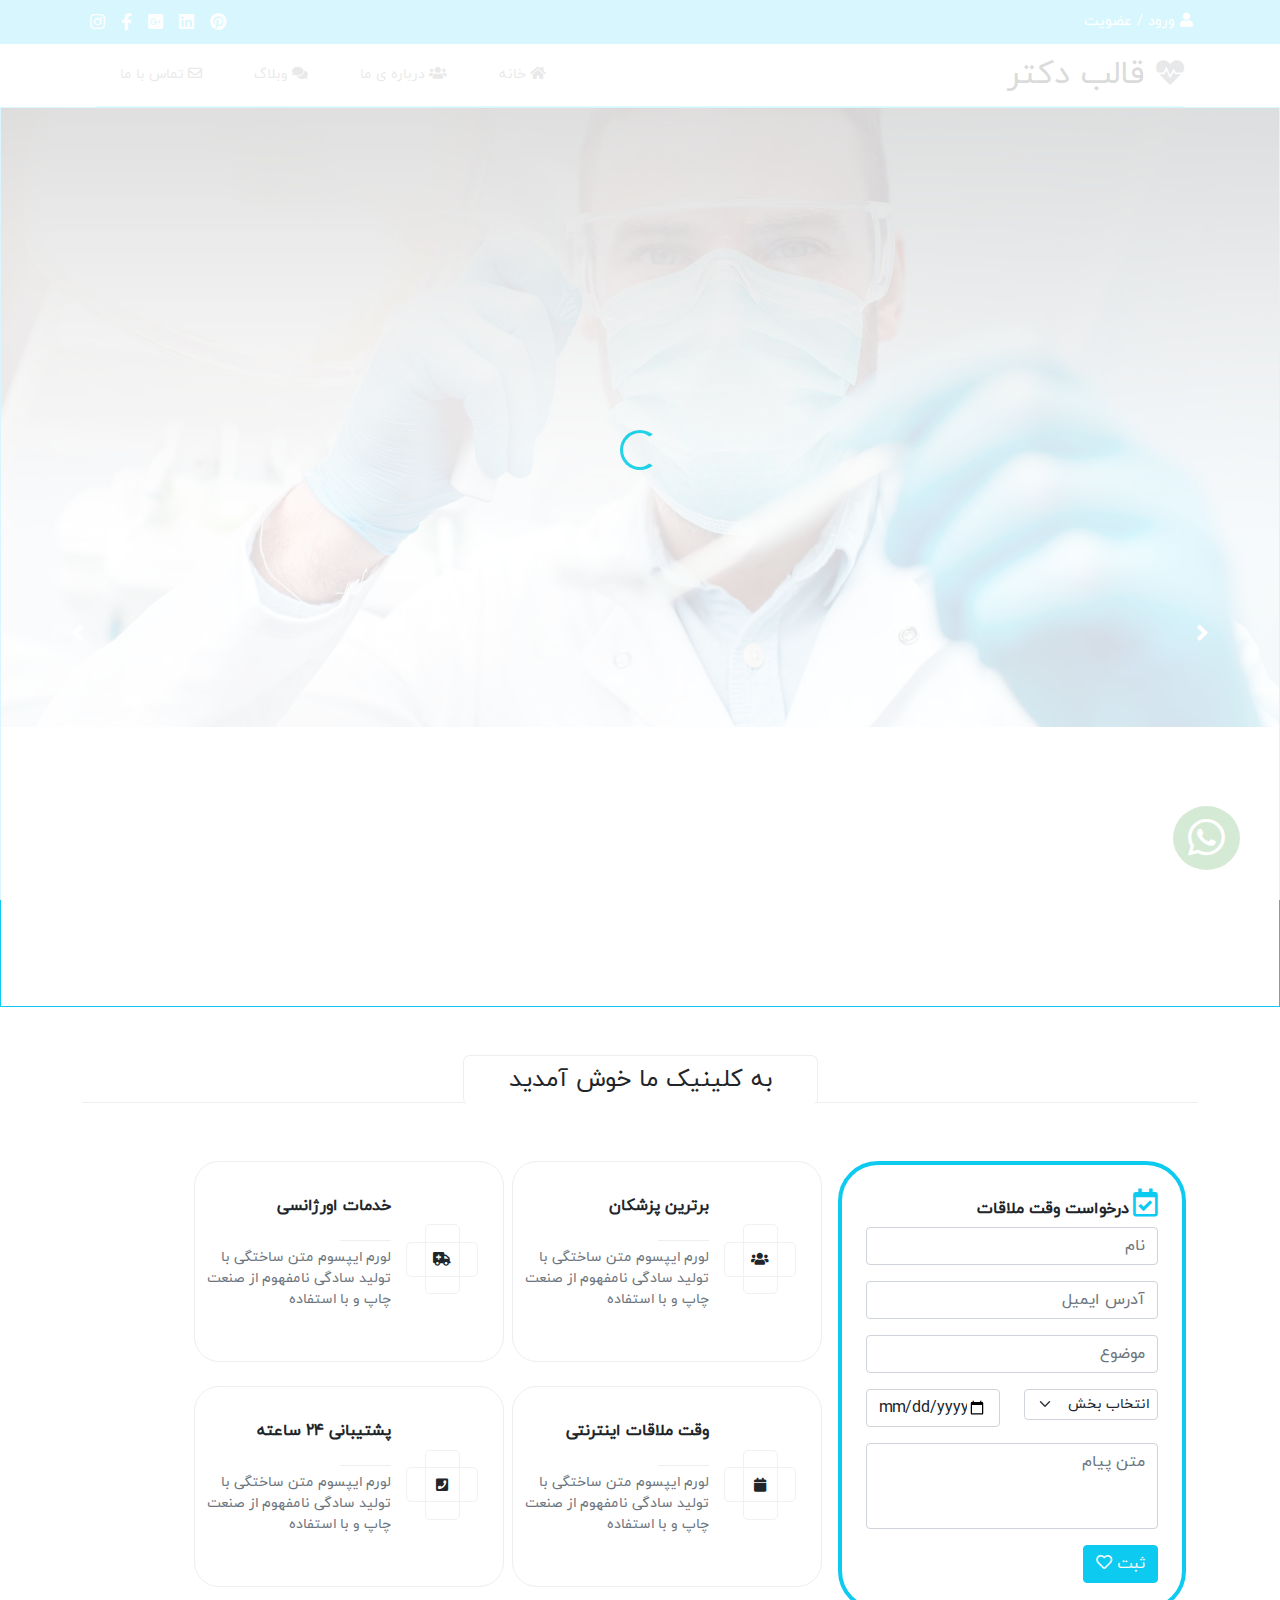
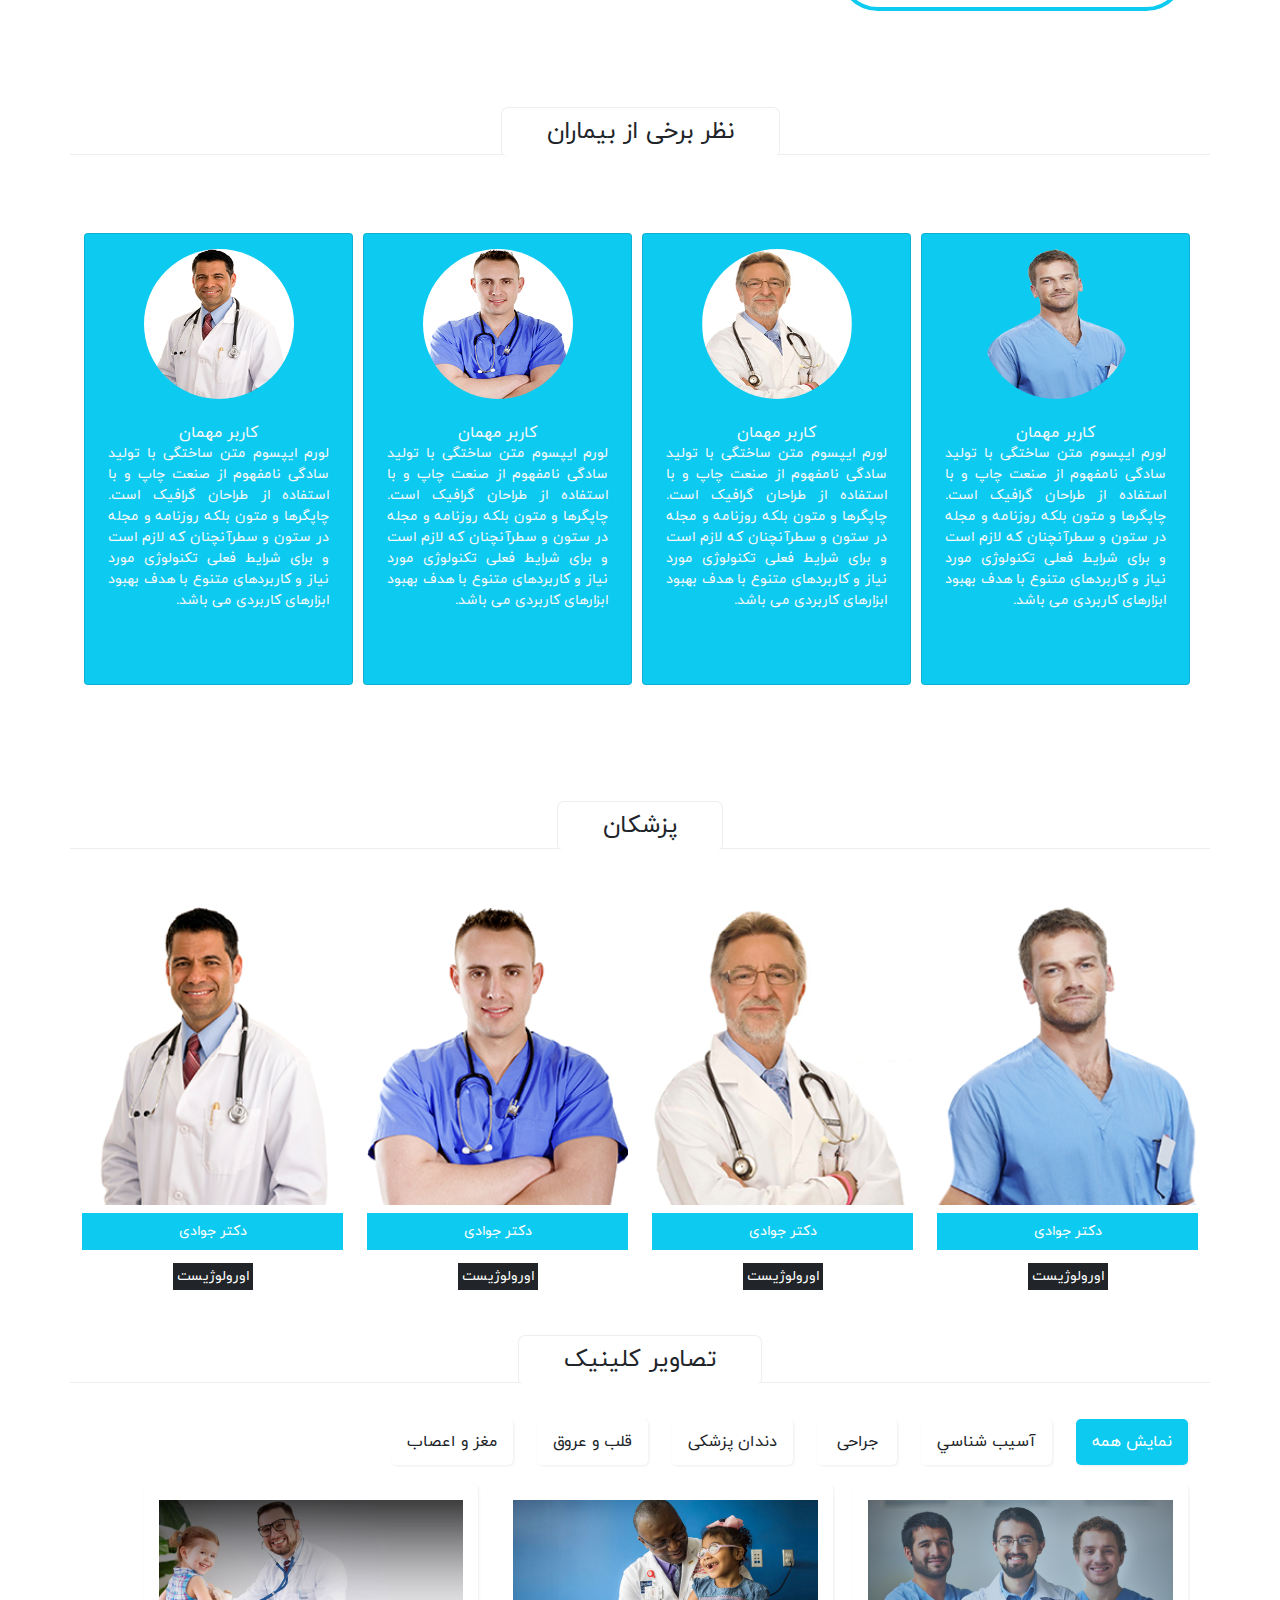
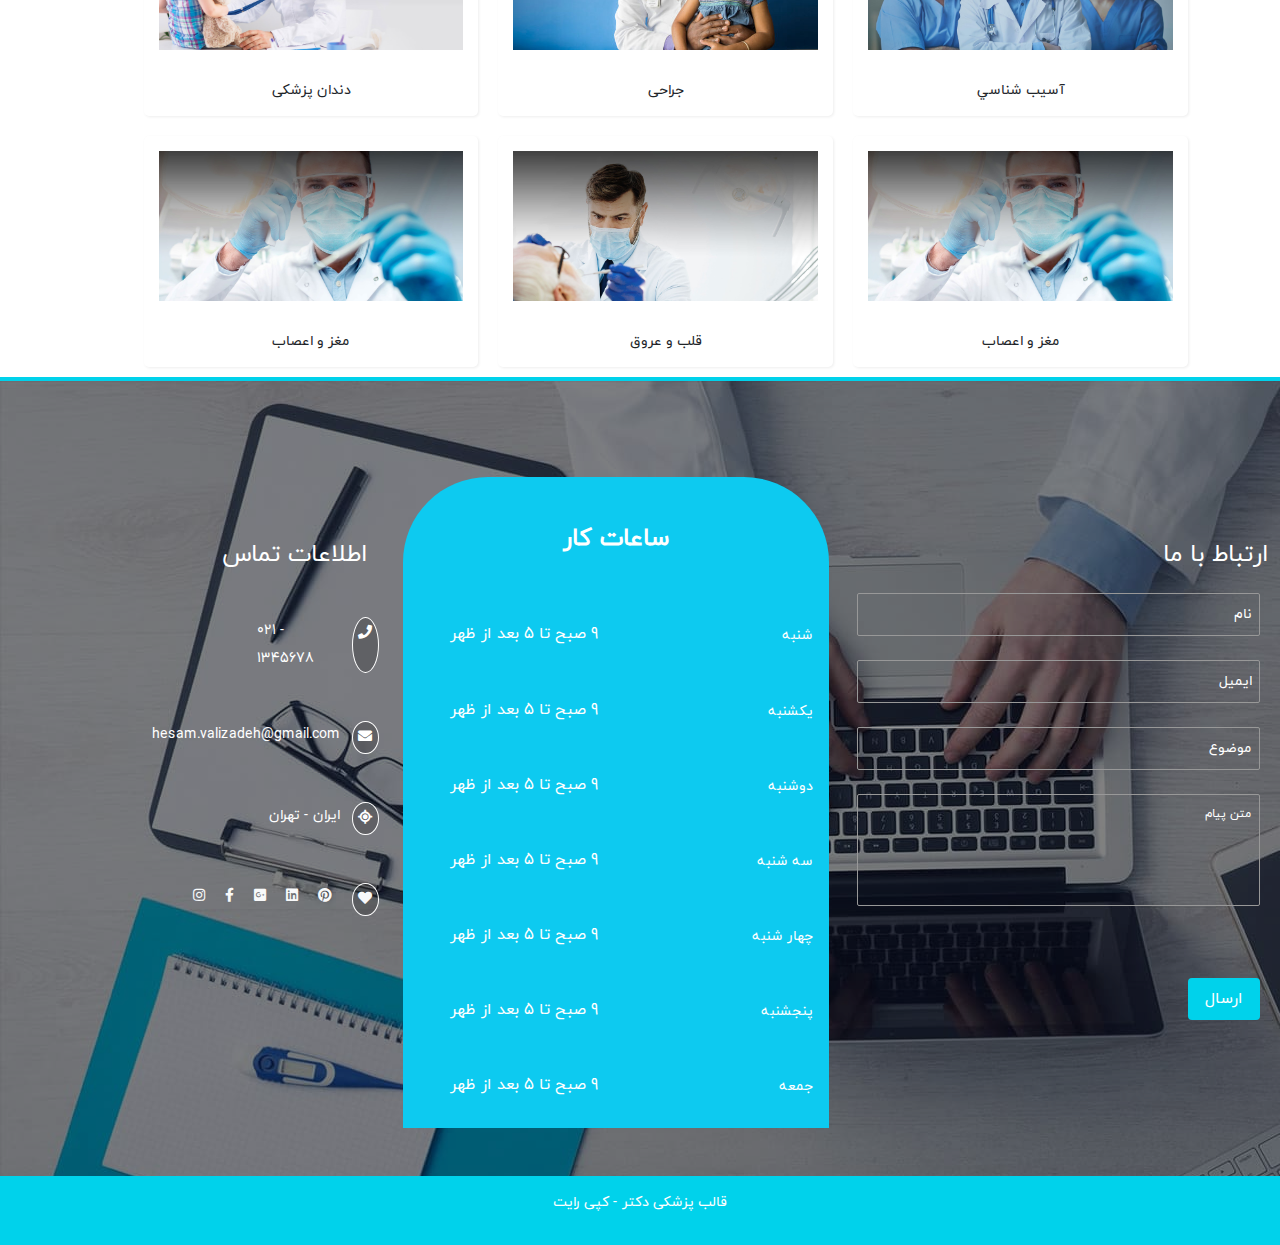
==== index.html @ 8b5839d1 "add project" ====
<!DOCTYPE html>
<html lang="fa" dir="rtl">

<head>
  <meta charset="UTF-8" />
  <meta http-equiv="X-UA-Compatible" content="IE=edge" />
  <meta name="viewport" content="width=device-width, initial-scale=1.0" />
  <title>قالب دکتر</title>
  <!-- <link rel="stylesheet" href="./css/bootstrap.min.css"> -->
  <link rel="stylesheet" href="./css/bootstrap.rtl.min.css" />
  <link rel="stylesheet" href="./fonts/fontawesome/css/all.min.css" />
  <link rel="stylesheet" href="./css/style.css" />
</head>

<body>



  <!-- NAV Start -->
  <div class="container-fluid bg-info text-light py-1">
    <div class="container">
      <div class="row">
        <div class="col-md-2 text-right number__phone__email p-0" dir="ltr">
          <a href="./pages/login.html" id="login" class="mx-1 btn text-white">
            ورود / عضویت
            <i class="fas fa-user"></i>
          </a>
        </div>
        <div class="col-md-7 p-0"></div>
        <div class="col-md-3 social_media d-flex justify-content-end mt-2">
          <a href="" class="text-light">
            <i class="fab fa-pinterest mx-2"></i>
          </a>
          <a href="" class="text-light">
            <i class="fab fa-linkedin mx-2" aria-hidden="true"></i>
          </a>
          <a href="" class="text-light">
            <i class="fab fa-google-plus-square mx-2" aria-hidden="true"></i>
          </a>
          <a href="" class="text-light">
            <i class="fab fa-facebook-f mx-2"></i>
          </a>
          <a href="" class="text-light">
            <i class="fab fa-instagram mx-2" aria-hidden="true"></i>
          </a>
        </div>
      </div>
    </div>
  </div>
  <!-- NAV End -->



  <!-- Header Start -->

  <header id="header">
    <div id="logo">
      <a href="" class="text-secondary">
        <i class="fas fa-heartbeat fa-2x"></i>
      </a>
      <a href="" class="h2 text-dark mx-2"> قالب دکتر </a>
    </div>
    <nav class="navigation-menu">
      <ul class="">
        <li class="mx-4">
          <a href="index.html" class="hover-menu"> <i class="fas fa-home"></i> خانه

          </a>
        </li>
        <li class="mx-4">
          <a href="./pages/about.html" class="hover-menu">
            <i class="fas fa-users"></i> درباره ی ما
          </a>
        </li>
        <li class="mx-4">
          <a href="./pages/blog.html" class="hover-menu">
            <i class="fas fa-comments"></i> وبلاگ
          </a>
        </li>
        <li class="mx-4">
          <a href="./pages/contact.html" class="hover-menu">
            <i class="far fa-envelope"></i> تماس با ما
          </a>
        </li>
      </ul>
    </nav>
    <div class="toggle-menu">
      <i class="fa fa-bars"></i>
    </div>
  </header>

  <!-- Header End -->




  <!-- Back To Top Button Strat  -->

  <button id="backToTopBtn">
    <i class="fas fa-arrow-up"></i>
  </button>

  <!-- Back To Top Button End  -->

  <!-- slider Start -->
  <div class="container-fluid p-0">
    <div class="slider">
      <figure>
        <img src="./img/s1.jpg" alt="">
        <img src="./img/s2.jpg" alt="">
        <img src="./img/s3.jpg" alt="">
        <img src="./img/s4.jpg" alt="">
        <img src="./img/s5.jpg" alt="">

      </figure>
      <button class="btn-prev"><i class="fas fa-angle-left"></i></button>
      <button class="btn-next"><i class="fas fa-angle-right"></i></button>
    </div>
  </div>
  <!-- slider End -->

  <div class="container">
    <div class=" my-sm-5 team">
      <div class="my-5 text-center position-relative">
        <h4 class="text-center d-inline-block border-title-aboutme">به کلینیک ما خوش آمدید </h4>
      </div>
      <div class="row  mx-md-0 mx-2">
        <div class="col-md-4 ">
          <div class="border-form p-4">
            <i class="far fa-calendar-check text-info fa-2x"></i>
            <h6 class="fw-bold d-inline-block"> درخواست وقت ملاقات </h6>
            <form>
              <div class="mb-3">
                <input type="text" class="form-control" id="firstName-input-appoinment" aria-describedby="firstName"
                  placeholder="نام">
              </div>
              <div class="mb-3">
                <input type="email" class="form-control" id="email-input-appoinment" aria-describedby="emailHelp"
                  placeholder="آدرس ایمیل">
              </div>
              <div class="mb-3">
                <input type="text" class="form-control" id="title-input-appoinment" aria-describedby="emailHelp"
                  placeholder="موضوع">
              </div>
              <div class="row">
                <div class="mb-3 col-6">
                  <select class="form-select form-select-sm" aria-label=".form-select-sm example">
                    <option selected>انتخاب بخش</option>
                    <option value="1">کرونا</option>
                    <option value="2">گوارش</option>
                    <option value="3">پوست</option>
                  </select> </div>
                <div class="mb-3 col-6">
                  <input type="date" class="form-control">
                </div>
              </div>
              <div class="mb-3">
                <textarea name="" class="form-control" placeholder="متن پیام" id="" cols="30" rows="3"></textarea>
              </div>
              <button type="submit" class="btn btn-info text-light">ثبت <i class="far fa-heart"></i></button>
            </form>
          </div>
          

        </div>
        <div class="col-md-8 ">
          <div class="row">
            <div class="col-lg-5 mx-lg-1 other-services-block">
              <div class="services-block-icon">
                <i class="fas fa-users    "></i>
              </div>
              <div>
                <h5>برترین پزشکان </h5>
                <p class="text-secondary my-3">
                  لورم ایپسوم متن ساختگی با تولید سادگی نامفهوم از صنعت چاپ و با استفاده
                </p>
              </div>
            </div>
            <div class="col-lg-5 mx-lg-1 other-services-block">
              <div class="services-block-icon">
                <i class="fas fa-ambulance    "></i>
              </div>
              <div>
                <h5>خدمات اورژانسی </h5>
                <p class="text-secondary my-3">
                  لورم ایپسوم متن ساختگی با تولید سادگی نامفهوم از صنعت چاپ و با استفاده
                </p>
              </div>
            </div>
          </div>
          <div class="row my-4">
            <div class="col-lg-5 mx-lg-1 other-services-block">
              <div class="services-block-icon">
                <i class="fas fa-calendar    "></i>
              </div>
              <div>
                <h5>وقت ملاقات اینترنتی
                </h5>
                <p class="text-secondary my-3">
                  لورم ایپسوم متن ساختگی با تولید سادگی نامفهوم از صنعت چاپ و با استفاده
                </p>
              </div>
            </div>
            <div class="col-lg-5 mx-lg-1 other-services-block">
              <div class="services-block-icon">
                <i class="fas fa-phone-square    "></i>
              </div>
              <div>
                <h5>پشتیبانی 24 ساعته </h5>
                <p class="text-secondary my-3">
                  لورم ایپسوم متن ساختگی با تولید سادگی نامفهوم از صنعت چاپ و با استفاده
                </p>
              </div>
            </div>
          </div>
        </div>
      </div>
    </div>
  </div>
  </div>
  <!-- comments -->
  <div class="container">
    <div class="row my-5 comment-aboutme">
      <div class="my-5 text-center position-relative ">
        <h4 class="text-center d-inline-block border-title-aboutme">نظر برخی از بیماران</h4>
      </div>
      <div class="row" id="card-slider">
        <div class="col-6 col-sm-4 col-md-3 mx-auto">
          <div class="card bg-info justify-content-center align-items-center">
            <img src="./img/team-1-1-240x274.png" alt="" class="card-img-top " width="100" height="100">
            <div class="card-body p-0">
  
              <h6 class="card-title m-0 text-center text-light  ">کاربر مهمان</h6>
              <p class="card-text  px-4 text-light  ">لورم ایپسوم متن ساختگی با تولید سادگی نامفهوم از صنعت چاپ و
                با استفاده از طراحان گرافیک است. چاپگرها و متون بلکه روزنامه و مجله در ستون و سطرآنچنان که لازم است و
                برای شرایط فعلی تکنولوژی مورد نیاز و کاربردهای متنوع با هدف بهبود ابزارهای کاربردی می باشد.</p>
            </div>
          </div>
        </div>

        <div class="col-6 col-sm-4 col-md-3 mx-auto">
          <div class="card bg-info justify-content-center align-items-center">
            <img src="./img/team-2-1-240x274.png" alt="" class="card-img-top " width="100" height="100">
            <div class="card-body p-0">
  
              <h6 class="card-title m-0 text-center text-light  ">کاربر مهمان</h6>
              <p class="card-text  px-4 text-light  ">لورم ایپسوم متن ساختگی با تولید سادگی نامفهوم از صنعت چاپ و
                با استفاده از طراحان گرافیک است. چاپگرها و متون بلکه روزنامه و مجله در ستون و سطرآنچنان که لازم است و
                برای شرایط فعلی تکنولوژی مورد نیاز و کاربردهای متنوع با هدف بهبود ابزارهای کاربردی می باشد.</p>
            </div>
          </div>
        </div>

        <div class="col-6 col-sm-4 col-md-3 mx-auto">
          <div class="card bg-info justify-content-center align-items-center">
            <img src="./img/team-3-1-240x274.png" alt="" class="card-img-top " width="100" height="100">
            <div class="card-body p-0">
  
              <h6 class="card-title m-0 text-center text-light  ">کاربر مهمان</h6>
              <p class="card-text  px-4 text-light  ">لورم ایپسوم متن ساختگی با تولید سادگی نامفهوم از صنعت چاپ و
                با استفاده از طراحان گرافیک است. چاپگرها و متون بلکه روزنامه و مجله در ستون و سطرآنچنان که لازم است و
                برای شرایط فعلی تکنولوژی مورد نیاز و کاربردهای متنوع با هدف بهبود ابزارهای کاربردی می باشد.</p>
            </div>
          </div>
        </div>

        <div class="col-6 col-sm-4 col-md-3 mx-auto">
          <div class="card bg-info justify-content-center align-items-center">
            <img src="./img/team-4-1-240x274.png" alt="" class="card-img-top " width="100" height="100">
            <div class="card-body p-0">
  
              <h6 class="card-title m-0 text-center text-light  ">کاربر مهمان</h6>
              <p class="card-text  px-4 text-light  ">لورم ایپسوم متن ساختگی با تولید سادگی نامفهوم از صنعت چاپ و
                با استفاده از طراحان گرافیک است. چاپگرها و متون بلکه روزنامه و مجله در ستون و سطرآنچنان که لازم است و
                برای شرایط فعلی تکنولوژی مورد نیاز و کاربردهای متنوع با هدف بهبود ابزارهای کاربردی می باشد.</p>
            </div>
          </div>
        </div>
      </div>
    </div>
  </div>

  <!-- comments -->

  <!-- team -->
  <div class="container">
    <div class="row my-5 team">
      <div class="my-5 text-center position-relative">
        <h4 class="text-center d-inline-block border-title-aboutme">پزشکان</h4>
      </div>
      <div class="col-md-3 col-sm-6 col-12 my-5 my-md-0 text-center">
        <img src="./img/team-1-1-240x274.png" alt="" class="w-100">
        <div class="text-center text-white bg-info py-2 mb-3 mt-2">دکتر جوادی</div>
        <span class="text-center text-white bg-dark p-1 ">اورولوژیست</span>
      </div>
      <div class="col-md-3 col-sm-6 col-12 my-5 my-md-0 text-center">
        <img src="./img/team-2-1-240x274.png" alt="" class="w-100">
        <div class="text-center text-white bg-info py-2 mb-3 mt-2">دکتر جوادی</div>
        <span class="text-center text-white bg-dark p-1 ">اورولوژیست</span>
      </div>
      <div class="col-md-3 col-sm-6 col-12 my-5 my-md-0 text-center">
        <img src="./img/team-3-1-240x274.png" alt="" class="w-100">
        <div class="text-center text-white bg-info py-2 mb-3 mt-2">دکتر جوادی</div>
        <span class="text-center text-white bg-dark p-1 ">اورولوژیست</span>
      </div>
      <div class="col-md-3 col-sm-6 col-12 my-5 my-md-0 text-center">
        <img src="./img/team-4-1-240x274.png" alt="" class="w-100">
        <div class="text-center text-white bg-info py-2 mb-3 mt-2">دکتر جوادی</div>
        <span class="text-center text-white bg-dark p-1 ">اورولوژیست</span>
      </div>

    </div>
  </div>
  <!-- team -->




  <!-- images -->
  <div class="container">
    <div class="row  team">
      <div class="mb-3 text-center position-relative">
        <h4 class="text-center d-inline-block border-title-aboutme">تصاویر کلینیک </h4>
      </div>
    </div>
    <div class="row">
      <div class="button_grp">
        <ul class="p-0">
          <li data-li="all" class="btn active">نمایش همه</li>
          <li data-li="1" class="btn">آسيب شناسي</li>
          <li data-li="2" class="btn">جراحی</li>
          <li data-li="3" class="btn">دندان پزشکی</li>
          <li data-li="4" class="btn">قلب و عروق</li>
          <li data-li="5" class="btn">مغز و اعصاب</li>
        </ul>
      </div>
      <div class="item_grp">
        <div class="item 1">
          <div class="img-wrap ">
            <img src="./img/s1.jpg" alt="" srcset="">
          </div>
          <div class="name">آسيب شناسي</div>
        </div>
        <div class="item 2">
          <div class="img-wrap ">
            <img src="./img/s2.jpg" alt="" srcset="">
          </div>
          <div class="name">جراحی</div>
        </div>
        <div class="item 3">
          <div class="img-wrap ">
            <img src="./img/s3.jpg" alt="" srcset="">
          </div>
          <div class="name">دندان پزشکی</div>
        </div>
        <div class="item 5">
          <div class="img-wrap ">
            <img src="./img/s5.jpg" alt="" srcset="">
          </div>
          <div class="name">مغز و اعصاب</div>
        </div>
        <div class="item 4">
          <div class="img-wrap ">
            <img src="./img/s4.jpg" alt="" srcset="">
          </div>
          <div class="name">قلب و عروق</div>
        </div>
        <div class="item 5">
          <div class="img-wrap ">
            <img src="./img/s5.jpg" alt="" srcset="">
          </div>
          <div class="name">مغز و اعصاب</div>
        </div>

      </div>
    </div>
  </div>
  <!-- images -->

  <!-- Footer Start -->

  <footer id="footer__main">
    <div class="container-fluid">
      <div class="row my-5">
        <div class="col-md-4 col-12 mt-5 pt-5">
          <h4 class="text-white my-3">ارتباط با ما</h4>
          <form id="form__comments">
            <input type="text" placeholder="نام" class="row mx-2 my-4 text-white bg-transparent outline-none comment" />
            <input type="text" placeholder="ایمیل"
              class=" row mx-2 my-4 text-white bg-transparent outline-none comment" />
            <input type="text" placeholder="موضوع"
              class=" row mx-2 my-4 text-white bg-transparent outline-none comment" />
            <textarea placeholder="متن پیام" cols="30" rows="5"
              class=" row mx-2 my-4 text-white bg-transparent outline-none comment "></textarea>
            <input type="submit" value="ارسال" class="btn py-2 px-3 mx-2 mt-5 text-white send__comment" />
          </form>
        </div>
        <div class="col-md-4 col-12 text-white mt-5 pt-5 mx-lg-4 bg-info" id="Hours_of_work">
          <h4 class="text-center mb-5 fw-bold">ساعات کار</h4>
          <div class="row py-4">
            <div class="col-3 ps-3 ">شنبه</div>
            <div class="col-8">
              <h6 class="text-end">9 صبح تا 5 بعد از ظهر</h6>
            </div>
          </div>

          <div class="row py-4">
            <div class="col-3 ps-3 ">یکشنبه</div>
            <div class="col-8">
              <h6 class="text-end">9 صبح تا 5 بعد از ظهر</h6>
            </div>
          </div>

          <div class="row py-4">
            <div class="col-3 ps-3 ">دوشنبه</div>
            <div class="col-8">
              <h6 class="text-end">9 صبح تا 5 بعد از ظهر</h6>
            </div>
          </div>

          <div class="row py-4">
            <div class="col-3 ps-3 ">سه شنبه</div>
            <div class="col-8">
              <h6 class="text-end">9 صبح تا 5 بعد از ظهر</h6>
            </div>
          </div>

          <div class="row py-4">
            <div class="col-3 ps-3 ">چهار شنبه</div>
            <div class="col-8">
              <h6 class="text-end">9 صبح تا 5 بعد از ظهر</h6>
            </div>
          </div>

          <div class="row py-4">
            <div class="col-3 ps-3 ">پنجشنبه</div>
            <div class="col-8">
              <h6 class="text-end">9 صبح تا 5 بعد از ظهر</h6>
            </div>
          </div>

          <div class="row py-4">
            <div class="col-3 ps-3 ">جمعه</div>
            <div class="col-8">
              <h6 class="text-end">9 صبح تا 5 بعد از ظهر</h6>
            </div>
          </div>

        </div>
        <div class="col-md-3 mt-5 pt-5" id="information__tell">
          <h4 class="text-white my-3">اطلاعات تماس</h4>
          <div class="row my-5 text-white">
            <div class="col-1 icon__information__tell">
              <i class="fas fa-phone"></i>
            </div>
            <div class="col-4">
              <address dir="ltr" class="text-cneter text-white m-0">
                021 - 1345678
              </address>
            </div>
          </div>

          <div class="row my-5 text-white">
            <div class="col-1 icon__information__tell">
              <i class="fas fa-envelope"></i>
            </div>
            <div class="col-4">
              <address class="m-0">hesam.valizadeh@gmail.com</address>
            </div>
          </div>
          <div class="row my-5 text-white">
            <div class="col-1 icon__information__tell">
              <i class="fas fa-location"></i>
            </div>
            <div class="col-4">
              <address class="m-0">ایران - تهران</address>
            </div>
          </div>
          <div class="row my-5 pb-5text-white">
            <div class="col-1 icon__information__tell text-light">
              <i class="fas fa-heart"></i>
            </div>
            <div class="col-8 lh-lg">
              <a href="" class="text-light">
                <i class="fab fa-pinterest mx-2"></i>
              </a>
              <a href="" class="text-light">
                <i class="fab fa-linkedin mx-2" aria-hidden="true"></i>
              </a>
              <a href="" class="text-light">
                <i class="fab fa-google-plus-square mx-2" aria-hidden="true"></i>
              </a>
              <a href="" class="text-light">
                <i class="fab fa-facebook-f mx-2"></i>
              </a>
              <a href="" class="text-light">
                <i class="fab fa-instagram mx-2" aria-hidden="true"></i>
              </a>
            </div>
          </div>
        </div>
      </div>
    </div>
    <div class="container-fluid" id="footer__bottom">
      <div class="row mx-0 px-0 py-3 text-center text-white">
        <p>قالب پزشکی دکتر - کپی رایت</p>
      </div>
    </div>
  </footer>

  <!-- Footer End -->








  <!-- chatbot start -->

  <div class="chat_icon">
    <i class="fab fa-whatsapp fa-3x"></i>
  </div>

  <div class="chatbot-box">
    <div id="chatList">
      <ul></ul>
    </div>
    <div class="message-box-wrap">
      <div class="message-box"></div>
      <button id="send">&#9658;</button>
    </div>
    <div class="admin-client-message-wrap">
      <select name="service" data-question="یکی از خدمات را انتخاب بفرمایید">
        <option selected disabled>لطفا انتخاب کنید</option>
        <option>کرونا</option>
        <option>گوارش</option>
        <option>پوست</option>
        <option>کاردیولوژی</option>
        <option>عصب شناسی</option>
        <option>تابش</option>
        <option>هماتولوژی</option>
        <option>گوش و حلق و بینی</option>
        <option>مختصص اطفال</option>
        <option>روماتولوژی</option>
        <option>اورتپدی</option>
      </select>
      <input type="text" name="name" data-question="نام و نام خانوادگی خود را وارد فرمایید" />
      <input type="text" name="email" data-question="آدرس ایمیل را وارد بفرمایید" data-name required />
      <input type="text" name="phone" data-question="شماره تماس را وارد بفرمایید" />
      <div data-question="اطلاعات وارد شده ثبت شود؟">
        <button class="btn-success" id="confirm">ارسال</button>
        <button id="notconfirm">انصراف</button>
      </div>
    </div>
    <form id="submit_info_form">
      <div class="submit_info"></div>
      <input type="submit" value="Send" id="submit" />
    </form>
  </div>

  <!-- chatbot End -->



  <!-- Preloader Start -->

  <div id="preloader">
    <div></div>
  </div>

  <!-- Preloader END -->


  <script src="./js/jquery.js"></script>
  <script src="./js/bootstrap.bundle.min.js"></script>
  <script src="./js/app.js"></script>
</body>

</html>
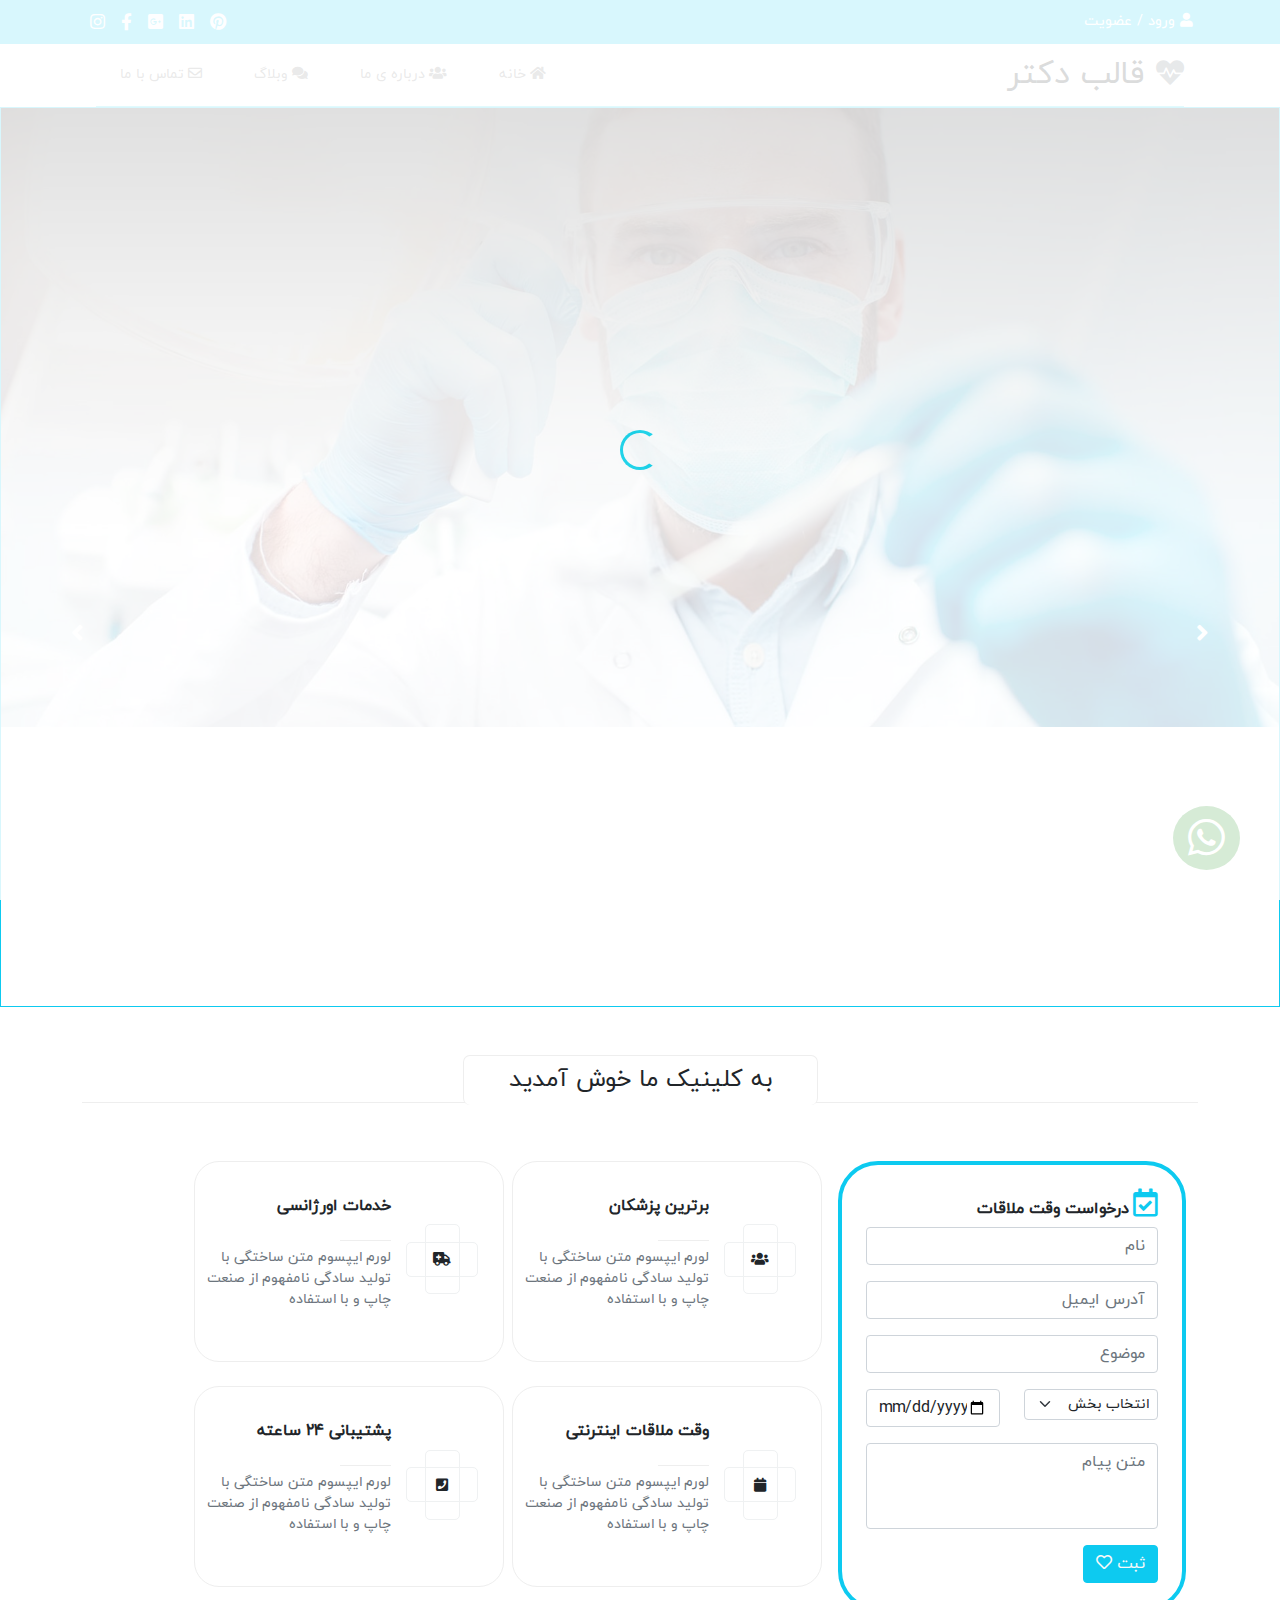
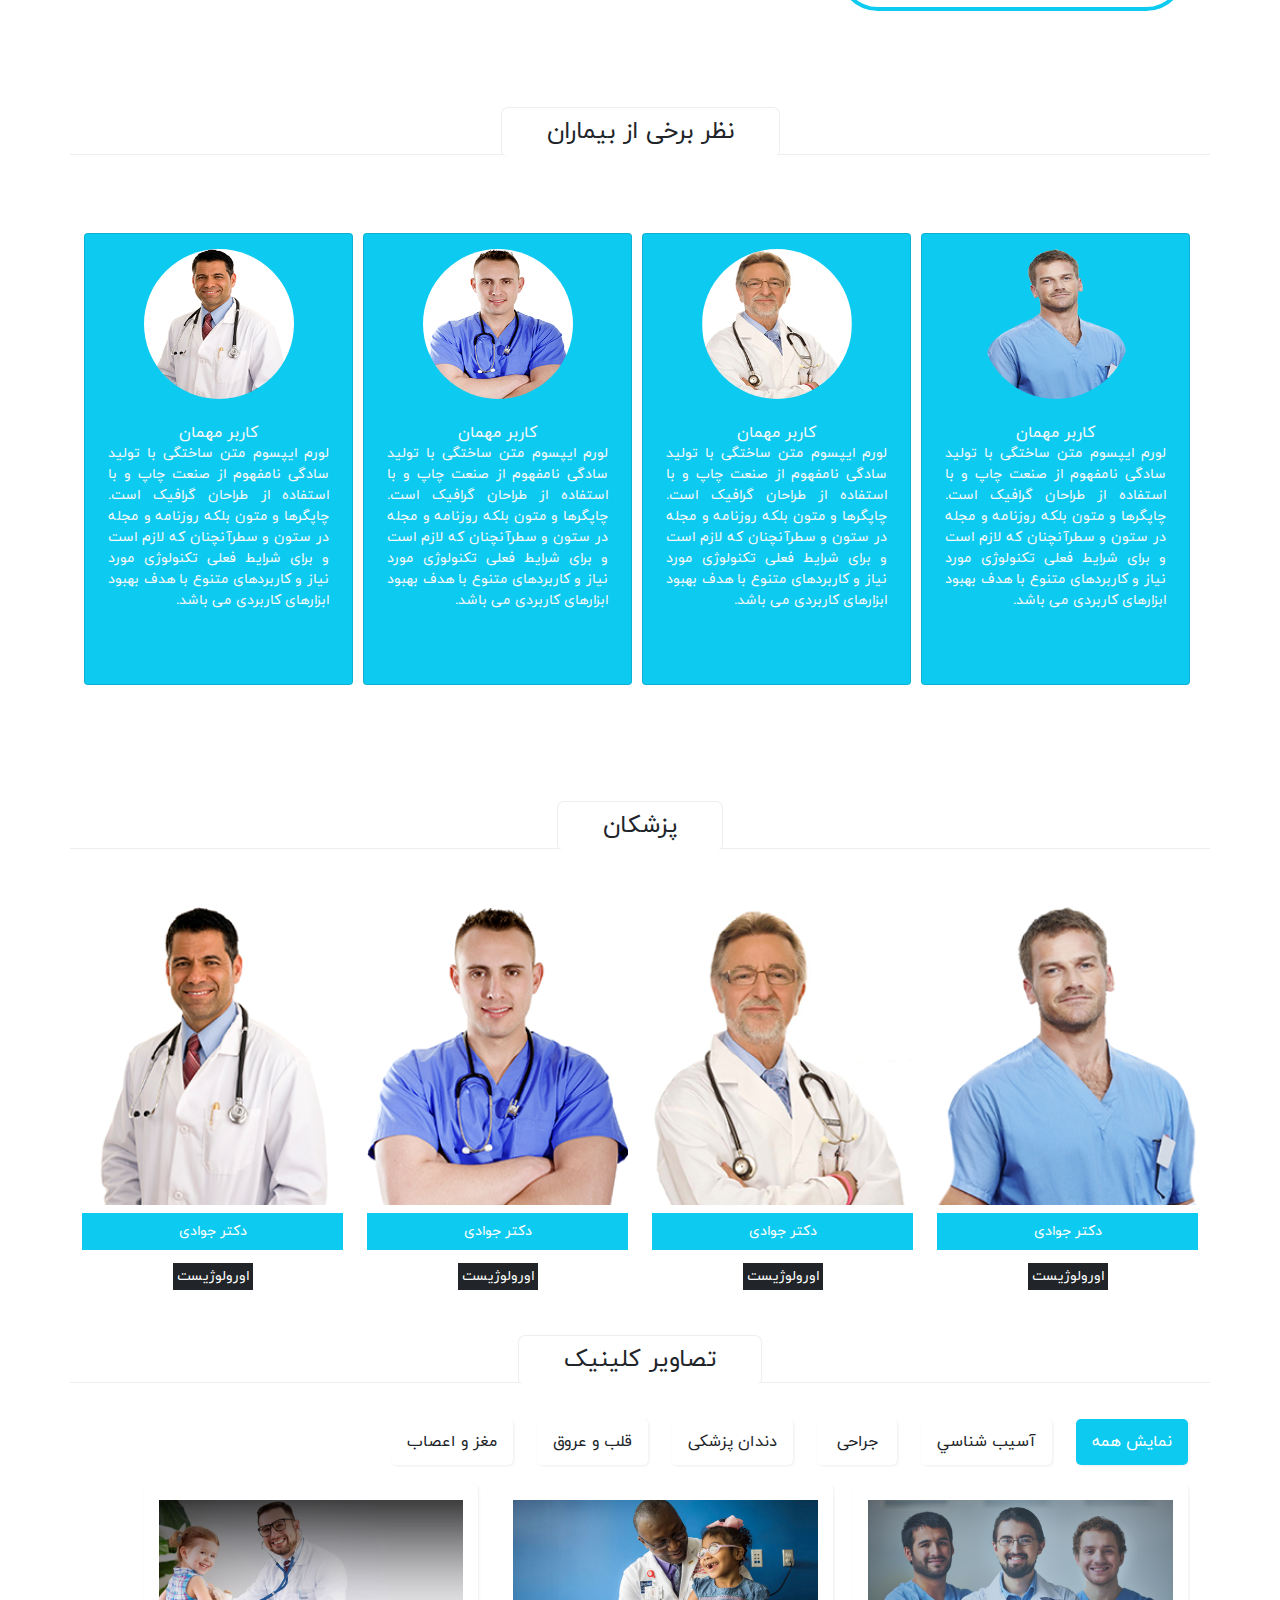
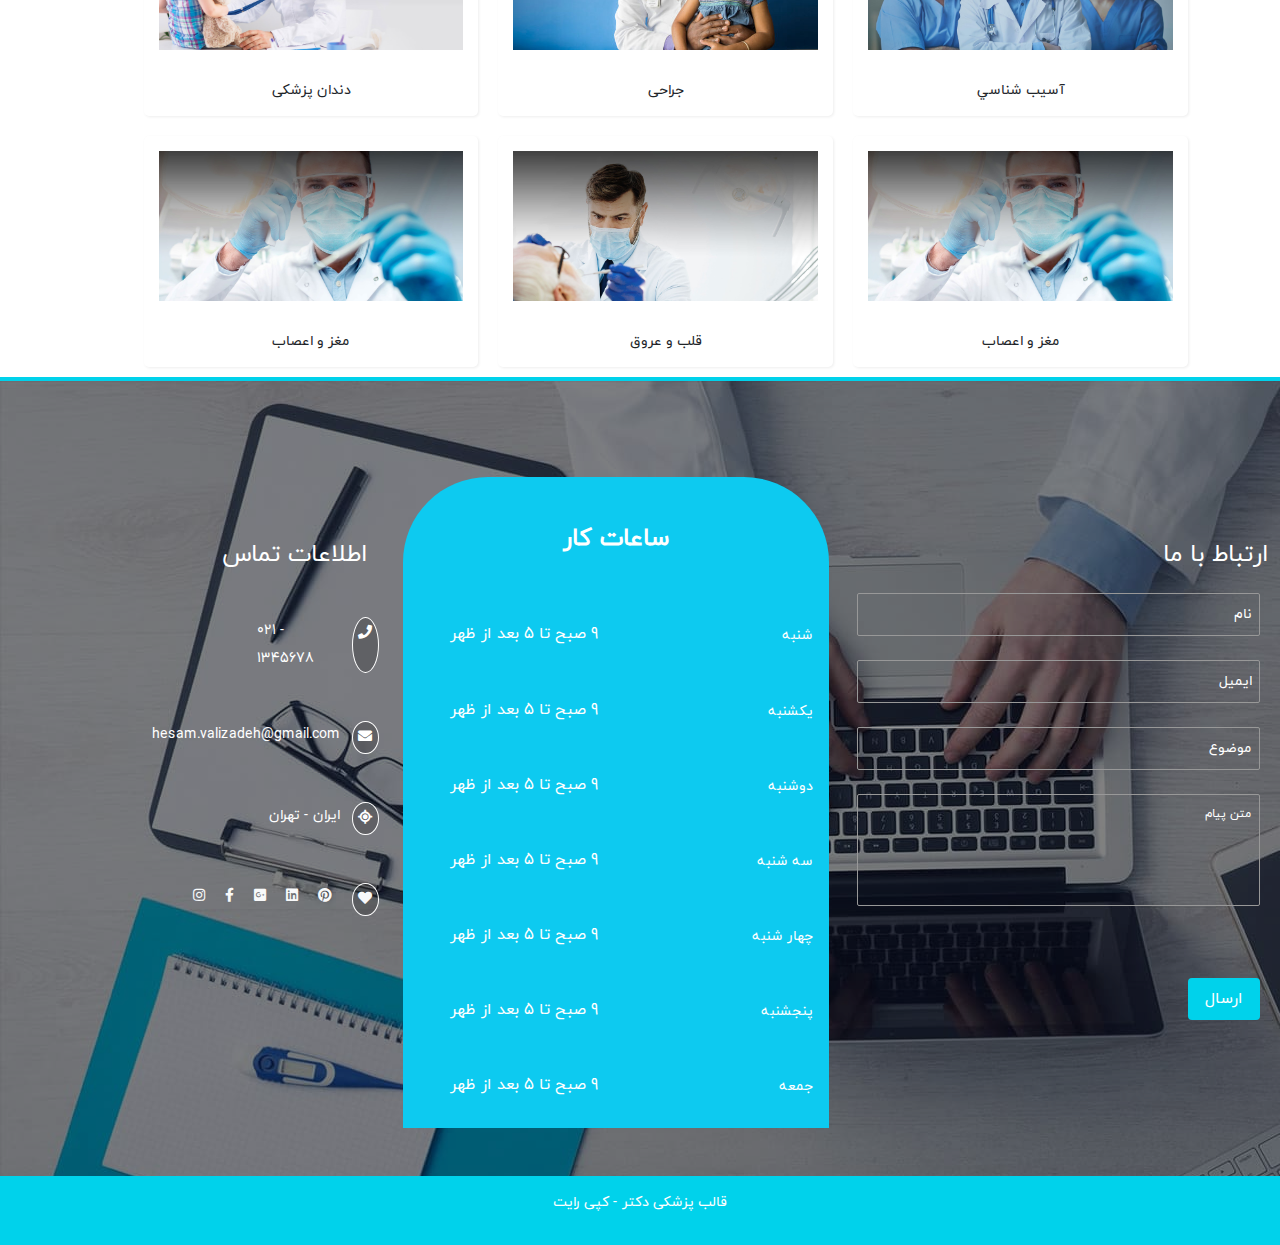
==== commit e2182388: "add ajax" ====
--- a/index.html
+++ b/index.html
@@ -562,7 +562,7 @@
 
   <!-- chatbot End -->
 
-
+  
 
   <!-- Preloader Start -->
 
--- a/css/style.css
+++ b/css/style.css
@@ -1130,4 +1130,73 @@
   .breadcrumb-contactus {
     left: 42%;
   }
+}
+
+
+
+
+/* loader */
+
+.loader {
+	position: fixed;
+	bottom: 0;
+	padding: 1rem;
+	width: 100vw;
+	height: 100vh;
+	display: flex;
+	align-items: center;
+	justify-content: center;
+	background-color: rgba(0, 0, 0, 0.5);
+	z-index: 11111111111111;
+}
+
+.loader.hidden {
+	display: none;
+}
+
+.circle {
+	width: 20px;
+	height: 20px;
+	background-color: #fff;
+	border-radius: 50%;
+}
+
+.circle:not(:last-child) {
+	margin-right: 1rem;
+}
+
+.circle:nth-child(1) {
+	animation: hop 1s ease-in-out infinite;
+}
+
+.circle:nth-child(2) {
+	animation: hop 1s ease-in-out infinite 0.1s;
+}
+
+.circle:nth-child(3) {
+	animation: hop 1s ease-in-out infinite 0.2s;
+}
+
+@keyframes hop {
+	0% {
+		transform: scale(1) translateY(0);
+	}
+	25% {
+		transform: scale(1.1) translateY(10px);
+	}
+	50% {
+		transform: scale(1.2) translateY(20px);
+	}
+	75% {
+		transform: scale(1.1) translateY(10px);
+	}
+	100% {
+		transform: scale(1) translateY(0px);
+	}
+}
+/* loader */
+/* blog */
+#posts{
+  margin-bottom: 50px;
+  padding-bottom: 50px;
 }